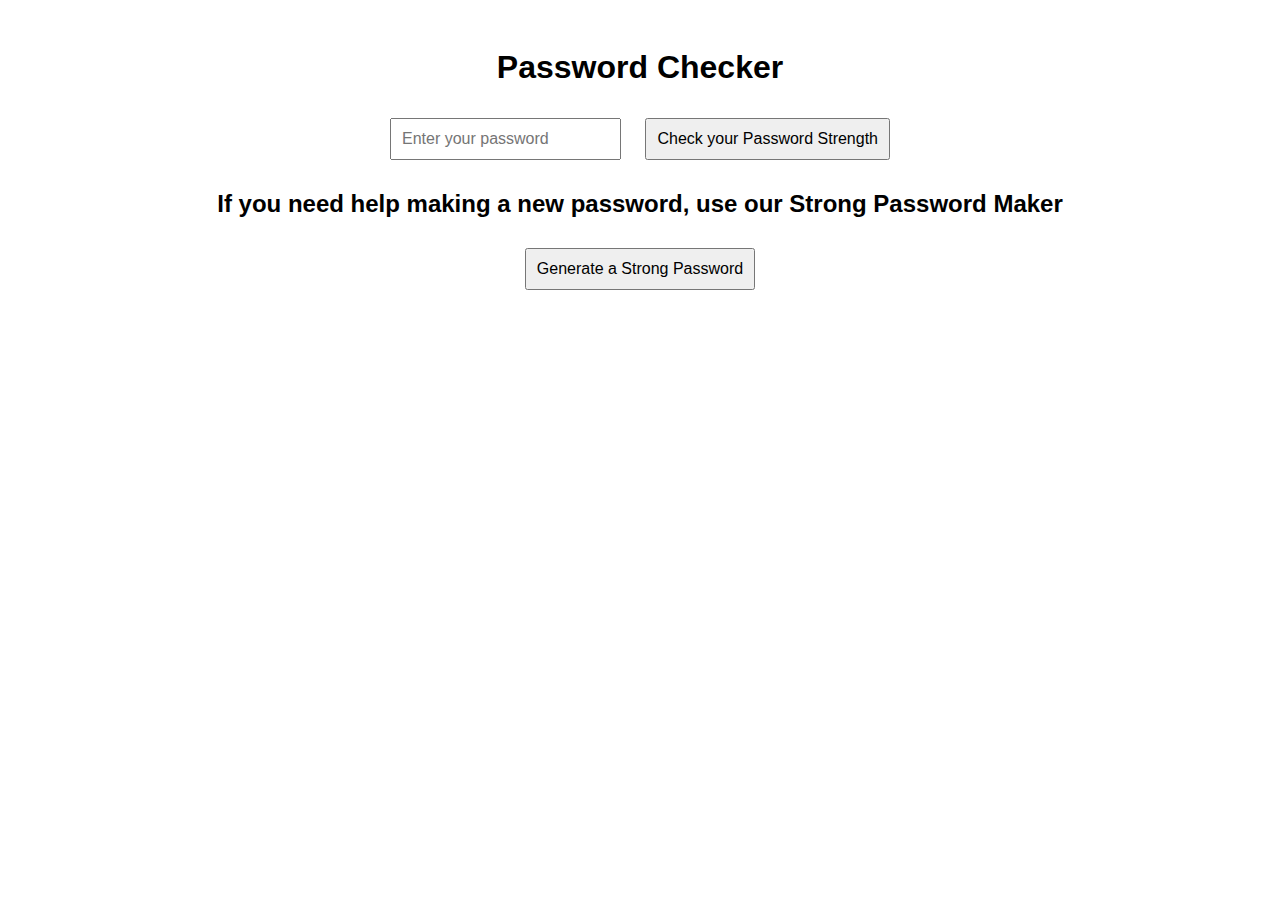
==== index.html @ 62ce9ad5 "Rename websitehtml.html to index.html" ====
<!DOCTYPE html>
<html lang="en">
<head>
    <meta charset="UTF-8">
    <meta name="viewport" content="width=device-width, initial-scale=1.0">
    <title>Password Checker</title>
    <style>
        body { font-family: Arial, sans-serif; text-align: center; padding: 20px; }
        input, button { padding: 10px; font-size: 16px; margin: 10px; }
        #result, #generated-password { margin-top: 20px; font-size: 18px; }
    </style>
</head>
<body>
    <h1>Password Checker</h1>
    <input type="password" id="password" placeholder="Enter your password">
    <button onclick="checkPassword()">Check your Password Strength</button>
    <div id="result"></div>

    <h2>If you need help making a new password, use our Strong Password Maker</h2>
    <button onclick="generatePassword()">Generate a Strong Password</button>
    <div id="generated-password"></div>

    <script src="script.js"></script>
</body>
</html>
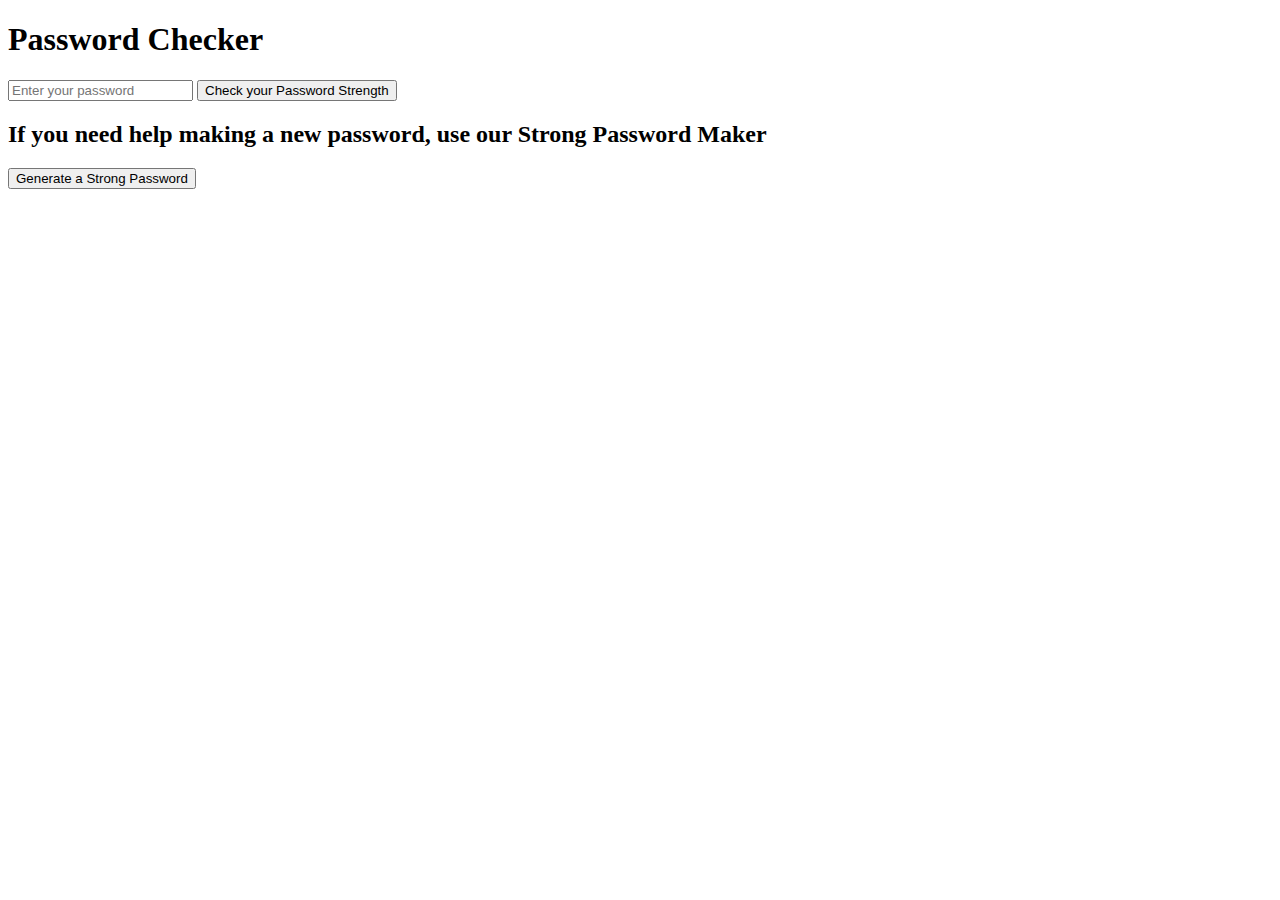
==== commit bbbcffff: "Update index.html" ====
--- a/index.html
+++ b/index.html
@@ -4,22 +4,18 @@
     <meta charset="UTF-8">
     <meta name="viewport" content="width=device-width, initial-scale=1.0">
     <title>Password Checker</title>
-    <style>
-        body { font-family: Arial, sans-serif; text-align: center; padding: 20px; }
-        input, button { padding: 10px; font-size: 16px; margin: 10px; }
-        #result, #generated-password { margin-top: 20px; font-size: 18px; }
-    </style>
+    <link rel="stylesheet" href="style.css"> 
 </head>
 <body>
     <h1>Password Checker</h1>
     <input type="password" id="password" placeholder="Enter your password">
-    <button onclick="checkPassword()">Check your Password Strength</button>
+    <button onclick="checkpassword()">Check your Password Strength</button>
     <div id="result"></div>
 
     <h2>If you need help making a new password, use our Strong Password Maker</h2>
-    <button onclick="generatePassword()">Generate a Strong Password</button>
+    <button onclick="generatestrongpassword()">Generate a Strong Password</button>
     <div id="generated-password"></div>
 
-    <script src="script.js"></script>
+    <script src="script.js"></script> 
 </body>
 </html>
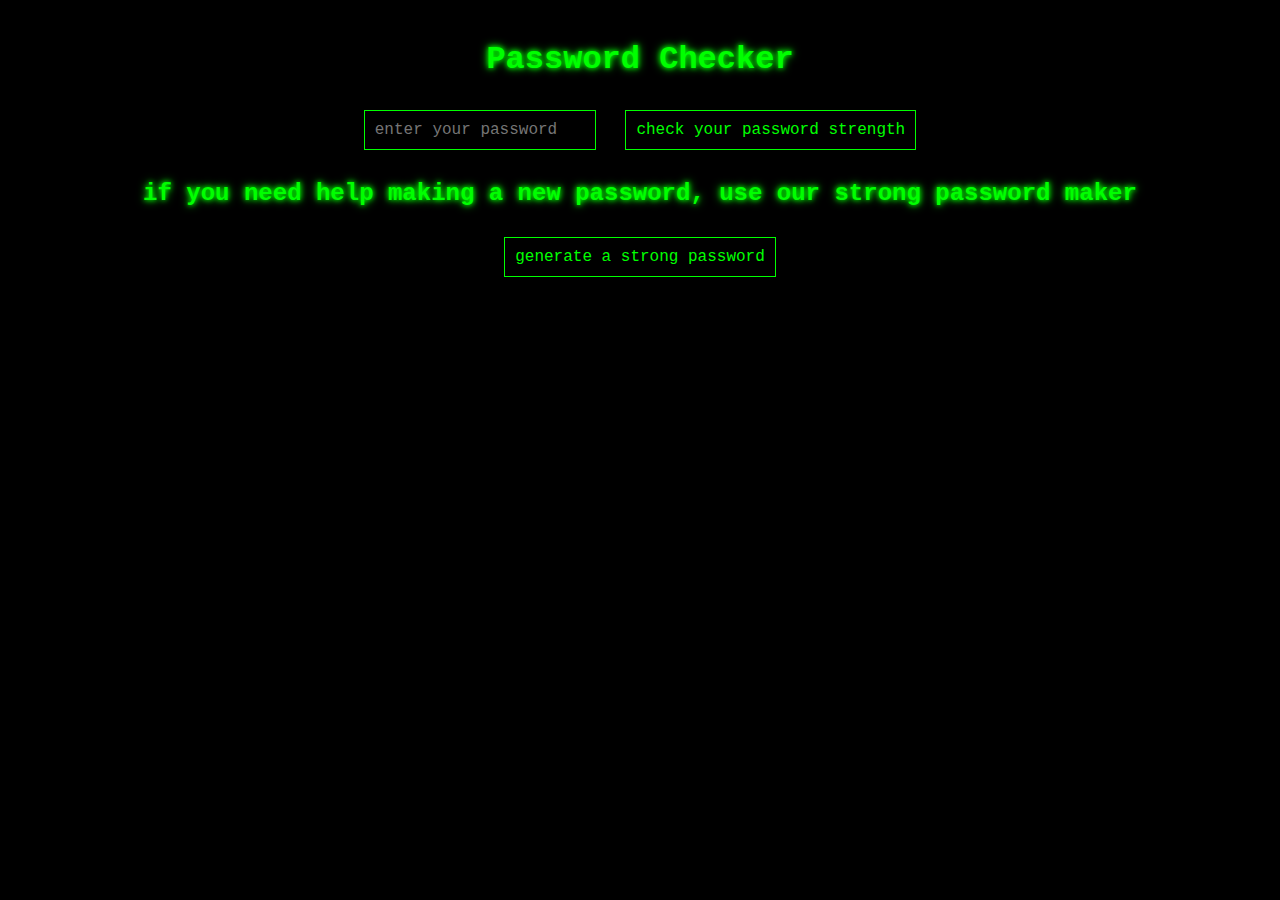
==== commit 0549b600: "Update index.html" ====
--- a/index.html
+++ b/index.html
@@ -8,14 +8,15 @@
 </head>
 <body>
     <h1>Password Checker</h1>
-    <input type="password" id="password" placeholder="Enter your password">
-    <button onclick="checkpassword()">Check your Password Strength</button>
+
+    <input type="password" id="password" placeholder="enter your password">
+    <button onclick="checkpassword()">check your password strength</button>
     <div id="result"></div>
 
-    <h2>If you need help making a new password, use our Strong Password Maker</h2>
-    <button onclick="generatestrongpassword()">Generate a Strong Password</button>
+    <h2>if you need help making a new password, use our strong password maker</h2>
+    <button onclick="generatePassword()">generate a strong password</button>
     <div id="generated-password"></div>
 
-    <script src="script.js"></script> 
+    <script src="script.js"></script>  
 </body>
 </html>
--- a/style.css
+++ b/style.css
@@ -0,0 +1,36 @@
+body {
+    font-family: 'Courier New', Courier, monospace; /* stereotypical hacker font for a cybersecurity feel */
+    background-color: black; /* dark background */
+    color: #00FF00; /* bright green text */
+    text-align: center;
+    padding: 20px;
+    margin: 0;
+}
+
+input, button {
+    padding: 10px;
+    font-size: 16px;
+    margin: 10px;
+    border: 1px solid #00FF00; /* green border for the input and button */
+    background-color: black; /* black background for the buttons and input */
+    color: #00FF00; /* green text */
+    font-family: 'Courier New', Courier, monospace; /* same font for input and buttons */
+}
+
+button:hover {
+    background-color: #00FF00;
+    color: black; /* green background with black text on hover */
+}
+
+#result, #generated-password {
+    margin-top: 20px;
+    font-size: 18px;
+    color: #00FF00; /* green text */
+    font-family: 'Courier New', Courier, monospace; /* monospace font */
+}
+
+h1, h2 {
+    font-family: 'Courier New', Courier, monospace; /* Monospace font */
+    text-shadow: 0 0 5px #00FF00, 0 0 10px #00FF00; /* Green glowing text effect */
+    color: #00FF00; /* green text */
+}
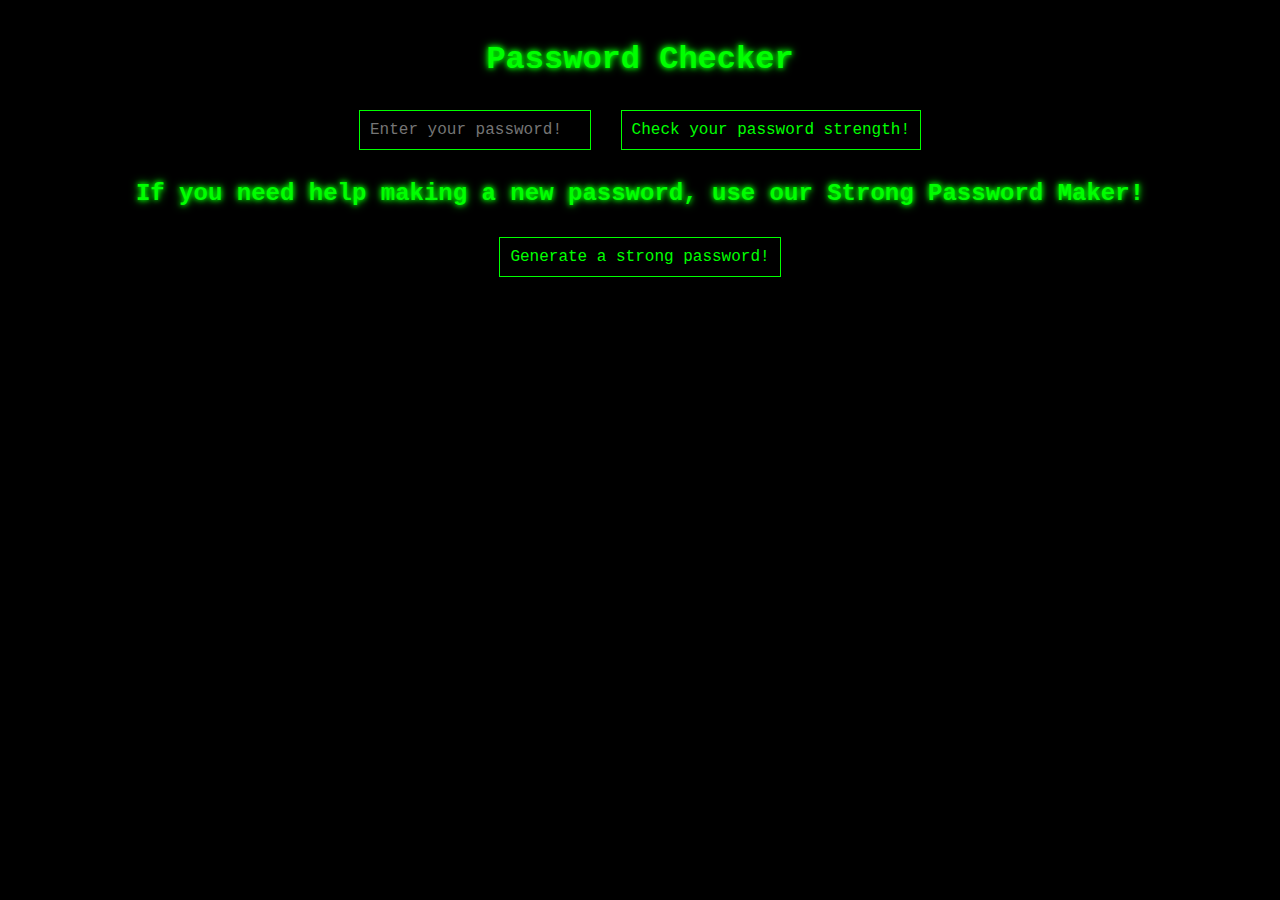
==== commit e9ed606b: "Update index.html" ====
--- a/index.html
+++ b/index.html
@@ -9,12 +9,12 @@
 <body>
     <h1>Password Checker</h1>
 
-    <input type="password" id="password" placeholder="enter your password">
-    <button onclick="checkpassword()">check your password strength</button>
+    <input type="password" id="password" placeholder="Enter your password!">
+    <button onclick="checkpassword()">Check your password strength!</button>
     <div id="result"></div>
 
-    <h2>if you need help making a new password, use our strong password maker</h2>
-    <button onclick="generatePassword()">generate a strong password</button>
+    <h2>If you need help making a new password, use our Strong Password Maker!</h2>
+    <button onclick="generatePassword()">Generate a strong password!</button>
     <div id="generated-password"></div>
 
     <script src="script.js"></script>  
